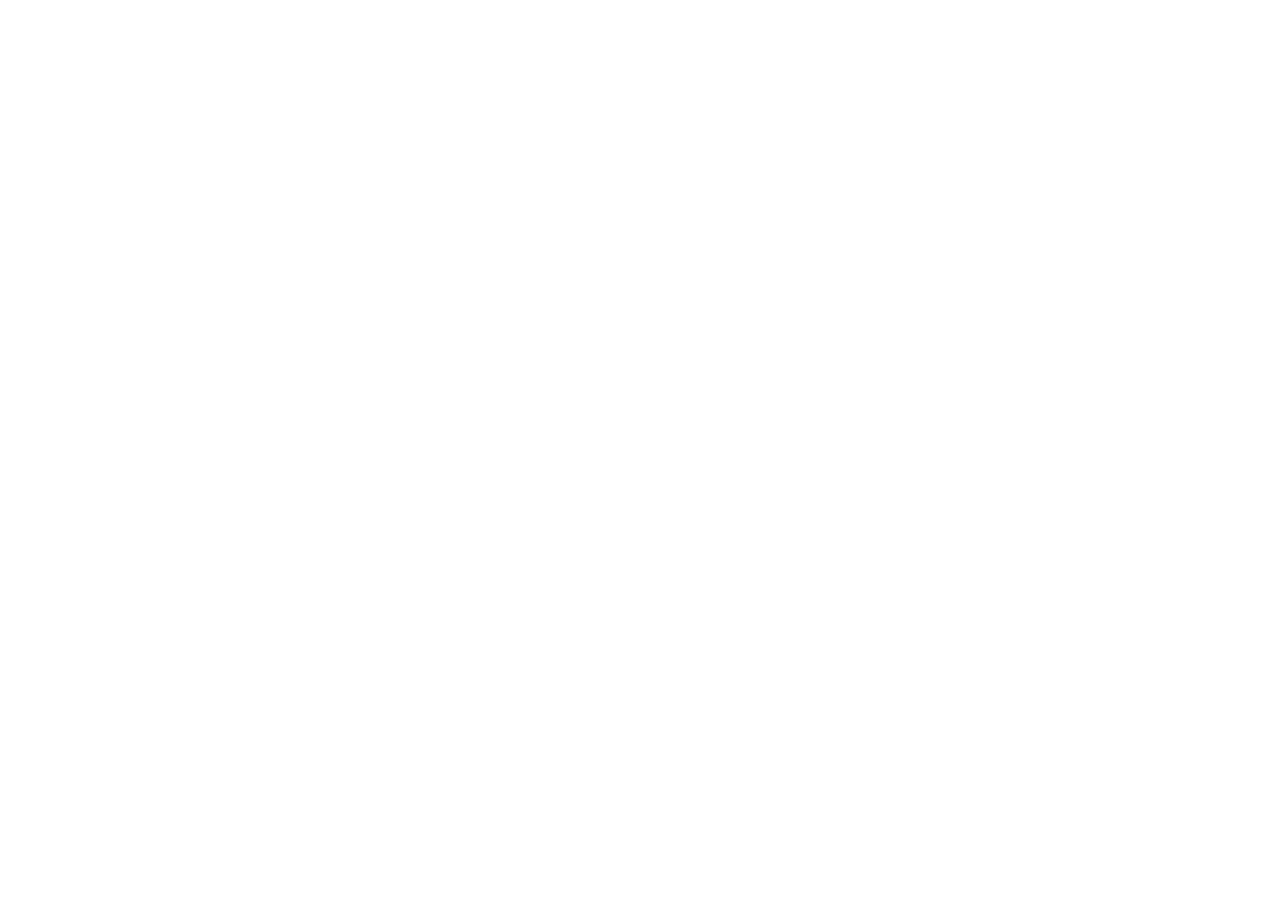
==== index.html @ d5eba703 "criei a pagina principal" ====
<!DOCTYPE html>
<html lang="pt-br">
<head>
    <meta charset="UTF-8">
    <meta http-equiv="X-UA-Compatible" content="IE=edge">
    <meta name="viewport" content="width=device-width, initial-scale=1.0">
    <title>Projeto Redes Sociais</title>
    <link rel="shortcut icon" href="favicon.ico" type="image/x-icon">
</head>
<body>
    
</body>
</html>
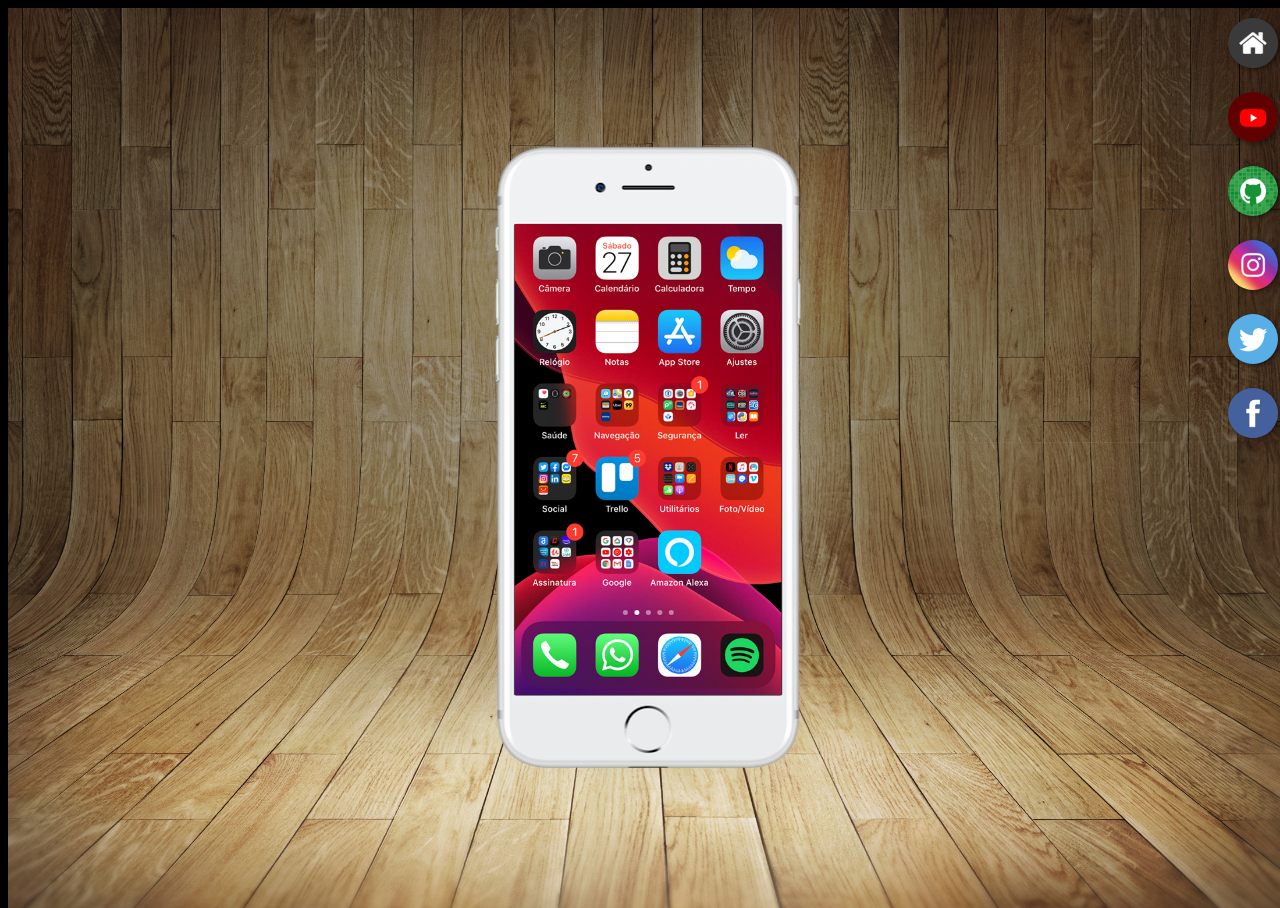
==== commit f39fe610: "Configurações do projeto" ====
--- a/index.html
+++ b/index.html
@@ -6,8 +6,22 @@
     <meta name="viewport" content="width=device-width, initial-scale=1.0">
     <title>Projeto Redes Sociais</title>
     <link rel="shortcut icon" href="favicon.ico" type="image/x-icon">
+    <link rel="stylesheet" href="estilos/style.css">
 </head>
 <body>
-    
+    <main>
+        <section id="telefone">
+            <iframe src="home.html" name="tela" id="tela" frameborder="0"></iframe>
+            
+        </section>
+        <section id="redes-sociais">
+            <a href="home.html" target="tela"><img src="imagens/logo-home.jpg" alt="Home"></a><br>
+            <a href="#" target="tela"><img src="imagens/logo-youtube.jpg" alt="YouTube"></a><br>
+            <a href="#" target="tela"><img src="imagens/logo-github.jpg" alt=""></a><br>
+            <a href="#" target="tela"><img src="imagens/logo-instagram.jpg" alt=""></a><br>
+            <a href="#" target="tela"><img src="imagens/logo-twitter.jpg" alt=""></a><br>
+            <a href="#" target="tela"><img src="imagens/logo-facebook.jpg" alt=""></a>
+        </section>
+    </main>
 </body>
 </html>--- a/estilos/style.css
+++ b/estilos/style.css
@@ -0,0 +1,63 @@
+@charset "UTF-8"
+
+* {
+    margin: 0px;
+    padding: 0px;
+    font-family: Arial, Helvetica, sans-serif;
+}
+
+html, body {
+    height: 100vh;
+    width: 100vw;
+    background-color: black;
+}
+
+body {
+    background: url(../imagens/fundo-madeira.jpg) no-repeat top center;
+    background-size: cover;
+    background-attachment: fixed;
+}
+main {
+    height: 100vh;
+    position: relative;
+    
+}
+
+section#telefone {
+    position: absolute;
+    top: 50%;
+    left: 50%;
+    transform: translate(-50%, -50%);
+
+
+    height: 628px;
+    width: 311px;
+    background:  url('../imagens/frame-iphone.png') no-repeat;
+}
+
+iframe#tela {
+    position: relative;
+    top: 80px;
+    left: 22px;
+    width: 267px;
+    height: 471px;
+}
+
+section#redes-sociais {
+    text-align: right;
+}
+
+section#redes-sociais img {
+    width: 50px;
+    margin: 10px;
+    border-radius: 50%;
+    box-shadow: 2px 2px 5px rgba(0, 0, 0, 0.442);
+    box-sizing: border-box;
+}
+
+section#redes-sociais img:hover {
+    border: 2px solid rgba(255, 255, 255, 0.676);
+    transform: translate(-3px, -3px);
+    box-shadow: 5px 5px 10px rgba(0, 0, 0, 0.633);
+    transition: transform .5s;
+}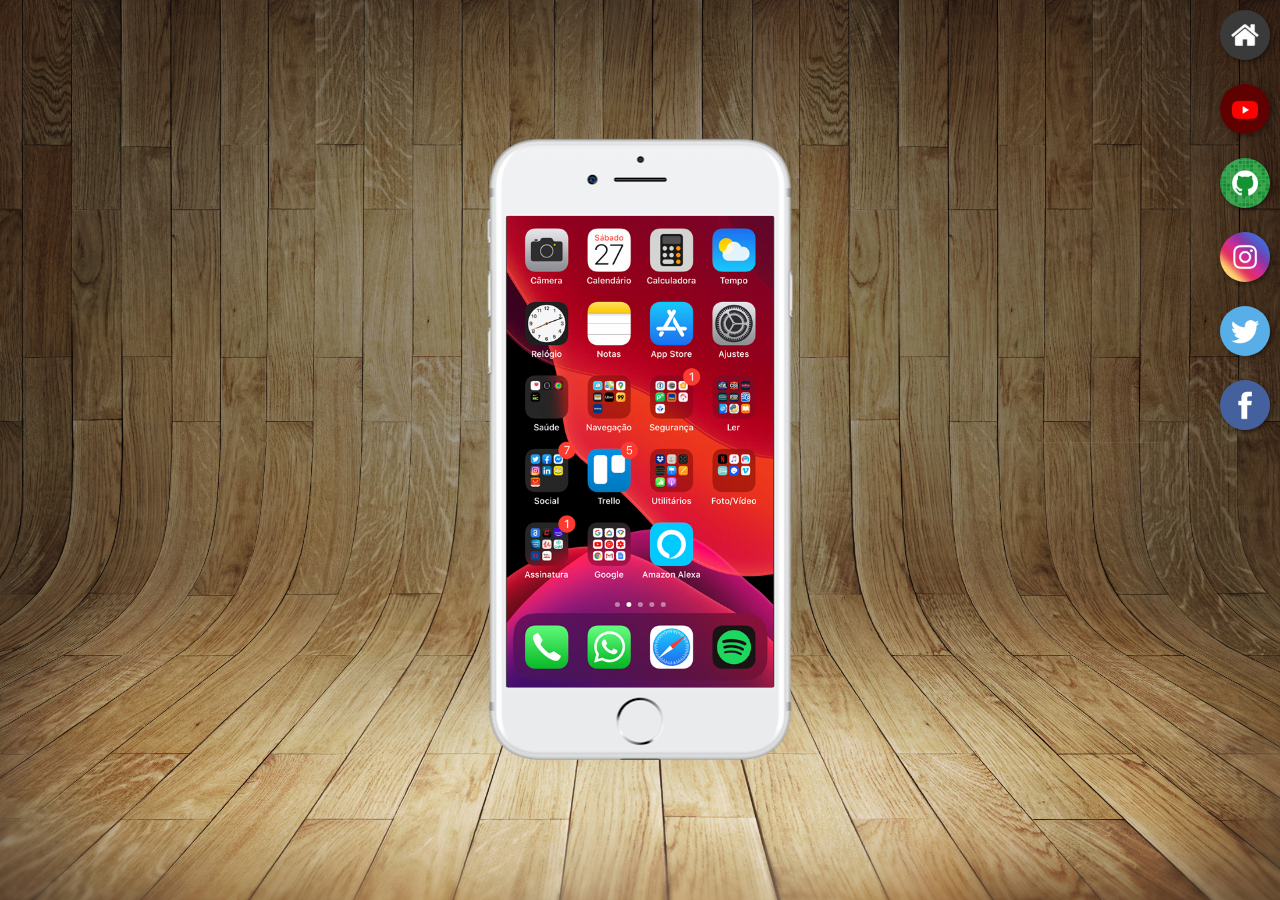
==== commit 30bf6c89: "Finalização do projeto" ====
--- a/index.html
+++ b/index.html
@@ -16,11 +16,11 @@
         </section>
         <section id="redes-sociais">
             <a href="home.html" target="tela"><img src="imagens/logo-home.jpg" alt="Home"></a><br>
-            <a href="#" target="tela"><img src="imagens/logo-youtube.jpg" alt="YouTube"></a><br>
-            <a href="#" target="tela"><img src="imagens/logo-github.jpg" alt=""></a><br>
-            <a href="#" target="tela"><img src="imagens/logo-instagram.jpg" alt=""></a><br>
-            <a href="#" target="tela"><img src="imagens/logo-twitter.jpg" alt=""></a><br>
-            <a href="#" target="tela"><img src="imagens/logo-facebook.jpg" alt=""></a>
+            <a href="youtube.html" target="tela"><img src="imagens/logo-youtube.jpg" alt="YouTube"></a><br>
+            <a href="github.html" target="tela"><img src="imagens/logo-github.jpg" alt=""></a><br>
+            <a href="instagram.html" target="tela"><img src="imagens/logo-instagram.jpg" alt=""></a><br>
+            <a href="twitter.html" target="tela"><img src="imagens/logo-twitter.jpg" alt=""></a><br>
+            <a href="facebook.html" target="tela"><img src="imagens/logo-facebook.jpg" alt=""></a>
         </section>
     </main>
 </body>
--- a/estilos/style.css
+++ b/estilos/style.css
@@ -1,10 +1,5 @@
 @charset "UTF-8"
 
-* {
-    margin: 0px;
-    padding: 0px;
-    font-family: Arial, Helvetica, sans-serif;
-}
 
 html, body {
     height: 100vh;
@@ -17,6 +12,13 @@
     background-size: cover;
     background-attachment: fixed;
 }
+
+* {
+    margin: 0px;
+    padding: 0px;
+    font-family: Arial, Helvetica, sans-serif;
+}
+
 main {
     height: 100vh;
     position: relative;
